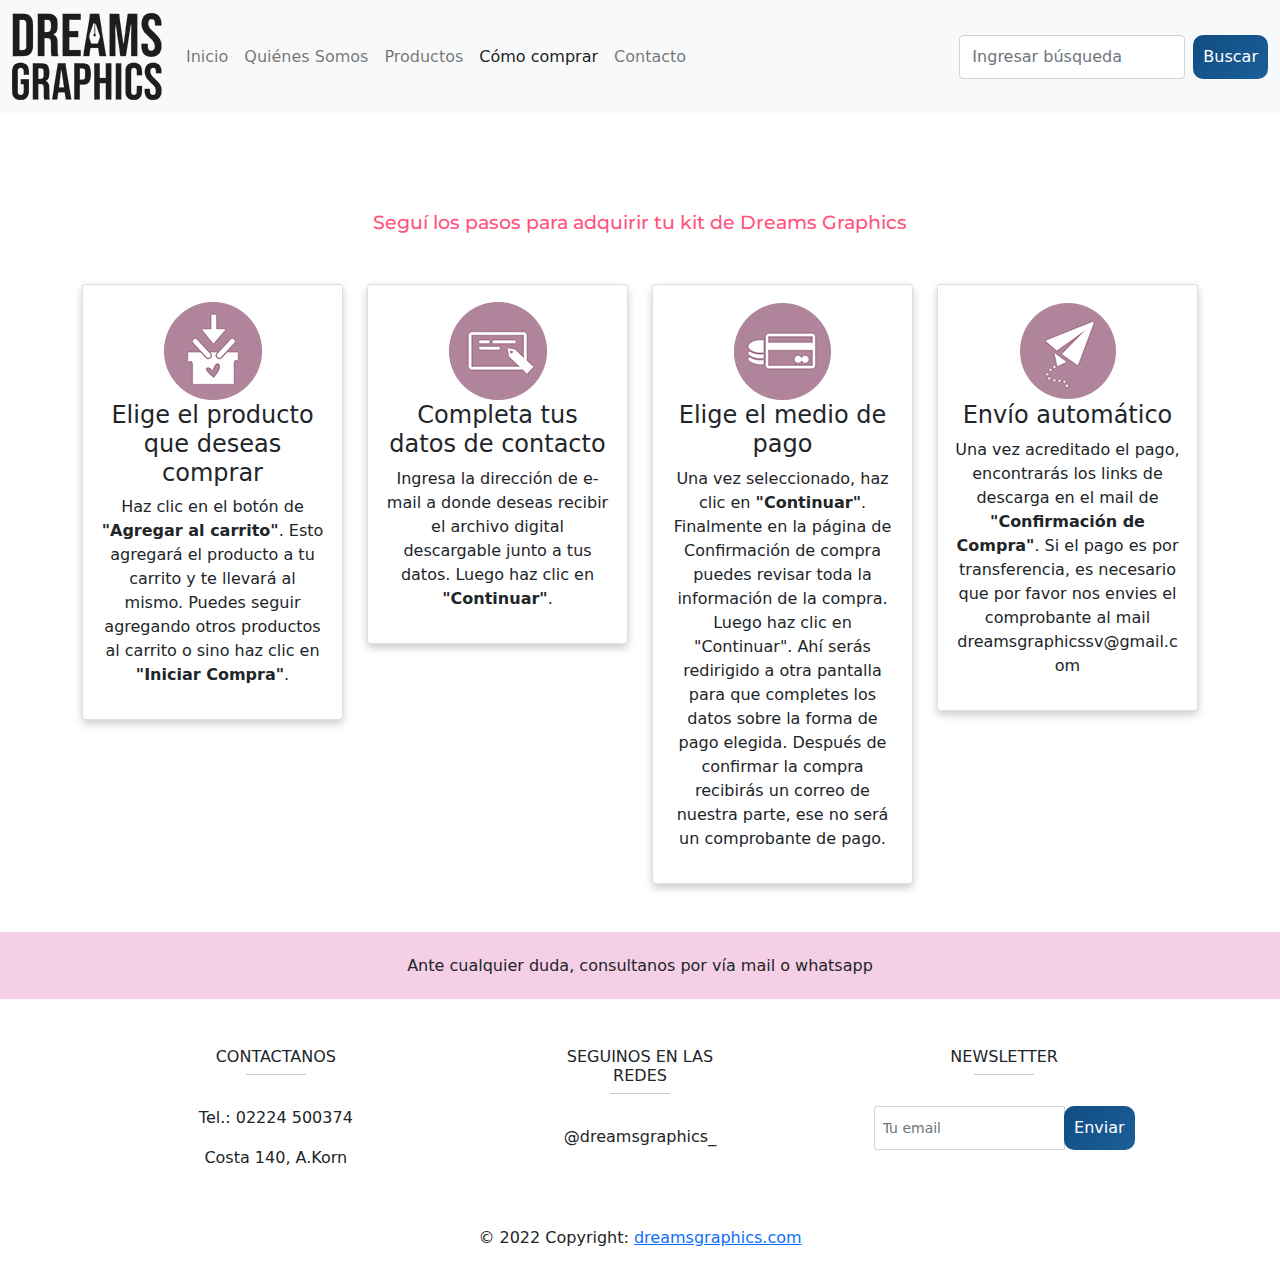
==== page/comoComprar.html @ 1149f074 "primer commit proyecto tercer entrega" ====
<!DOCTYPE html>
<html lang="en">
<head>

    <link rel="stylesheet" href="../css/bootstrap.min.css">
    <link rel="stylesheet" href="../css/bootstrap-grid.css">

    <meta charset="UTF-8">
    <meta http-equiv="X-UA-Compatible" content="IE=edge">
    <meta name="viewport" content="width=device-width, initial-scale=1.0">
    <meta name="description" content="En esta página tendrás los pasos a seguir para una correcta compra">
    <meta name="keywords"  content="DISEÑO, KITS, IMPRIMIBLES, EVENTOS, IMPRESIONES, CONSULTAS, COMPRAR">
    <title>Dreams Graphics - Compras</title>

    <link rel="preconnect" href="https://fonts.googleapis.com">
    <link rel="preconnect" href="https://fonts.gstatic.com" crossorigin>
    <link href="https://fonts.googleapis.com/css2?family=Montserrat:wght@500&family=Roboto&display=swap" rel="stylesheet">

    <link rel="stylesheet" href="../css/compilado.css">
    <link rel="stylesheet" href="https://cdnjs.cloudflare.com/ajax/libs/font-awesome/6.0.0-beta3/css/all.min.css" integrity="sha512-Fo3rlrZj/k7ujTnHg4CGR2D7kSs0v4LLanw2qksYuRlEzO+tcaEPQogQ0KaoGN26/zrn20ImR1DfuLWnOo7aBA==" crossorigin="anonymous" referrerpolicy="no-referrer" />
</head>
<body>
    <header class="header"> <!--NAVEGACIÓN-->
        <nav class="navbar navbar-expand-lg navbar-light bg-light">
          <div class="container-fluid">
            <a class="navbar-brand" href="#"> <img src="../img/logo.png" alt="imagen de logo"></a>
            <button class="navbar-toggler" type="button" data-bs-toggle="collapse" data-bs-target="#navbarSupportedContent" aria-controls="navbarSupportedContent" aria-expanded="false" aria-label="Toggle navigation">
              <span class="navbar-toggler-icon"></span>
            </button>
            <div class="collapse navbar-collapse" id="navbarSupportedContent">
              <ul class="navbar-nav me-auto mb-2 mb-lg-0 align-items-center">
                <li class="nav-item">
                  <a class="nav-link header__navItem" aria-current="page" href="../index.html">Inicio</a>
                </li>
                <li class="nav-item">
                  <a class="nav-link header__navItem" href="./quienesSomos.html">Quiénes Somos</a>
                </li>
                <li class="nav-item">
                  <a class="nav-link header__navItem" href="./productos.html">Productos</a>
                </li>
                <li class="nav-item">
                  <a class="nav-link active header__navItem" href="#">Cómo comprar</a>
                </li>
                <li class="nav-item">
                  <a class="nav-link header__navItem" href="./contacto.html">Contacto</a>
                </li>
              </ul>
              <form class="d-flex">
                <input class="form-control me-2" type="search" placeholder="Ingresar búsqueda" aria-label="Search">
                <button class="btn btn-outline-success header__botonBusqueda" type="submit">Buscar</button>
              </form>
            </div>
          </div>
        </nav>
   </header>


   <div class="container fluid ">
    <div class="row mt-5 ">

      <div>
        <h1 class="d-flex justify-content-center text-center h1 h1__index"> Seguí los pasos para adquirir tu kit de Dreams Graphics</h1>
      </div>

    <div class="col-md-3 align-items-stretch">
        <div class="card cards__shadow text-center p-3 cardCompra" >
            <img src="../img/iconoEleccion.png" alt="imagen icono eleccion" class="compraImage align-self-center">
            <h4 class="cardCompra__title">Elige el producto que deseas comprar</h4>
            <p class="cardCompra__text fs-6">Haz clic en el botón de <strong>"Agregar al carrito"</strong>. Esto agregará el producto a tu carrito y te llevará al mismo.
                Puedes seguir agregando otros productos al carrito o sino haz clic en <strong>"Iniciar Compra"</strong>.</p>
        </div>
    </div>

    <div class="col-md-3 align-items-stretch">
        <div class="card cards__shadow text-center p-3 cardCompra" >
            <img src="../img/iconoCompletar.png" alt="imagen icono completar" class="compraImage align-self-center">
            <h4 class="cardCompra__title">Completa tus datos de contacto</h4>
            <p class="cardCompra__text fs-6">Ingresa la dirección de e-mail a donde deseas recibir el archivo digital descargable junto a tus datos. Luego haz clic en <strong>"Continuar"</strong>.</p>
        </div>
    </div>

    <div class="col-md-3 align-items-stretch">
        <div class="card cards__shadow text-center p-3 cardCompra" >
            <img src="../img/iconoPagos.png" alt="imagen icono pagos" class="compraImage align-self-center">
            <h4 class="cardCompra__title">Elige el medio de pago</h4>
            <p class="cardCompra__text fs-6">Una vez seleccionado, haz clic en <strong>"Continuar"</strong>.
                Finalmente en la página de Confirmación de compra puedes revisar toda la información de la compra. Luego haz clic en "Continuar".
                Ahí serás redirigido a otra pantalla para que completes los datos sobre la forma de pago elegida. Después de confirmar la compra recibirás un correo de nuestra parte, ese no será un comprobante de pago.</p>
        </div>
    </div>

    <div class="col-md-3  align-items-stretch">
        <div class="card cards__shadow text-center p-3 cardCompra" >
            <img src="../img/iconoEnviar.png" alt="imagen icono envio" class="compraImage align-self-center">
            <h4 class="cardCompra__title">Envío automático</h4>
            <p class="cardCompra__text fs-6">Una vez acreditado el pago, encontrarás los links de descarga en el mail de <strong>"Confirmación de Compra"</strong>. Si el pago es por transferencia, es necesario que por favor nos envies el comprobante al mail dreamsgraphicssv@gmail.com</p>
        </div>
    </div>
   

  </div>
</div>
        

    <!-- Footer -->
<footer class="page-footer font-small unique-color-light mt-5 colorFooter">

    <div style="background-color: #f5cfe6;">
      <div class="container">
  
        <!-- Grid row-->
        <div class="row py-4 d-flex align-items-center">
  
          <!-- Grid column -->
          <div class="col-12 text-center text-md-left mb-4 mb-md-0">
            <h6 class="mb-0 white-text">Ante cualquier duda, consultanos por vía mail o whatsapp</h6>
          </div>
          <!-- Grid column -->
        </div>
        <!-- Grid row-->
  
      </div>
    </div>
  
    <!-- Footer Links -->
    <div class="container text-center text-md-left mt-5 ">
  
      <!-- Grid row -->
      <div class="row mt-3">
  
        <!-- Grid column -->
        <div class="col-md-3 col-lg-4 col-xl-3 mx-auto mb-4">
  
          <!-- Content -->
          <i class="fas fa-phone mr-3"></i>
          <h6 class="text-uppercase font-weight-bold">Contactanos</h6>
          <hr class="deep-purple accent-2 mb-4 mt-0 d-inline-block mx-auto" style="width: 60px;">
          <p>Tel.: 02224 500374</p>
          <p>
            <i class="fas fa-home mr-3"></i> Costa 140, A.Korn</p>
          <p>
  
        </div>
        <!-- Grid column -->
  
        <!-- Grid column -->
        <div class="col-md-2 col-lg-2 col-xl-2 mx-auto mb-4">
  
          <!-- Links -->
          <i class="fab fa-instagram fa-lg white-text mr-md-5 mr-3 fa-2x"> </i> <i class="fab fa-facebook-f fa-lg white-text mr-md-5 mr-3 fa-2x"> </i>
          <h6 class="text-uppercase font-weight-bold">Seguinos en las redes</h6>
          <hr class="deep-purple accent-2 mb-4 mt-0 d-inline-block mx-auto" style="width: 60px;">
          <p>@dreamsgraphics_</p>
  
        </div>
        <!-- Grid column -->
  
    
  
        <!-- Grid column -->
        <div class="col-md-4 col-lg-3 col-xl-3 mx-auto mb-md-0 mb-4">
  
          <!-- Links -->
          <i class="fas fa-envelope mr-3"></i>
          <h6 class="text-uppercase font-weight-bold">Newsletter</h6>
          <hr class="deep-purple accent-2 mb-4 mt-0 d-inline-block mx-auto" style="width: 60px;">
          <form class="input-group">
            <input type="text" class="form-control form-control-sm" placeholder="Tu email"
              aria-label="Tu email" aria-describedby="basic-addon2">
            <div class="input-group-append">
              <button class="btn btn-sm header__botonBusqueda my-0" type="button">Enviar</button>
            </div>
          </form>
  
        </div>
        <!-- Grid column -->
  
      </div>
      <!-- Grid row -->
  
    </div>
    <!-- Footer Links -->
  
    <!-- Copyright -->
    <div class="footer-copyright text-center py-3">© 2022 Copyright:
      <a class="copy" href="#"> dreamsgraphics.com</a>
    </div>
  
      </div>
    </div>
     </footer>



    <script src="../js/bootstrap.bundle.min.js"></script>
</body>
</html>
---- css/compilado.css ----
@import url("https://fonts.googleapis.com/css2?family=Montserrat:wght@500&family=Roboto&display=swap");
.header {
  background-color: white;
  position: sticky; }
  .header__navItem {
    color: #8049b4; }
  .header__navItem:hover {
    color: #e290b2;
    font-weight: bold; }
  .header__botonBusqueda {
    background: linear-gradient(-45deg, #ff537e, #f4a074, #2973b4, #104d82);
    background-size: 800% 400%;
    padding: 10px;
    display: inline-block;
    border: none;
    border-radius: 10px;
    font-size: 1rem;
    font-weight: 500;
    color: white;
    transition: all .5s ease-in-out;
    animation: gradient 10s infinite cubic-bezier(0.62, 0.28, 0.23, 0.99) both; }
  .header__botonBusqueda:hover {
    animation: gradient 3s infinite;
    transform: scale(1.05); }
  .header__botonBusqueda:active {
    animation: gradient 3s infinite;
    transform: scale(0.8); }

@keyframes gradient {
  0% {
    background-position: 0% 50%; }
  50% {
    background-position: 100% 50%; }
  100% {
    background-position: 0% 50%; } }

.h1 {
  font-size: 1.2rem; }
  .h1__index {
    color: #ff537e;
    font-family: 'Montserrat', sans-serif; }

.cards {
  background-color: white;
  align-content: center; }
  .cards__botonCartas, .botonContacto {
    font-family: 'Montserrat', sans-serif;
    font-size: 0.8rem;
    color: white; }
  .cards__shadow {
    box-shadow: 0 4px 8px 0 rgba(0, 0, 0, 0.2); }
  .cards__shadow:hover {
    box-shadow: 0 8px 16px 0 rgba(159, 0, 233, 0.4);
    transition: 0.3s; }
  .cards__cardContacto {
    background-color: #fff2f8;
    font-family: 'Montserrat', sans-serif;
    font-size: 0.8rem; }

.botonContacto {
  background-color: #ff537e; }

.botonContacto:hover {
  background-color: #d4145a; }

.producto {
  display: flex;
  text-align: center; }

.tarjeta {
  background-color: #FFFFFF;
  padding: 1rem; }

.footer {
  background-color: #fff3fa;
  font-weight: bold; }
  .footer__black {
    color: black; }
  .footer__black:hover {
    color: #550b9b; }
  .footer__copy {
    text-decoration: none;
    color: #7a539e; }
  .footer__copy:hover {
    text-decoration-line: underline;
    color: #a10a51; }

.icon--facebook {
  color: #121296; }

.icon--instagram {
  color: #d4145a; }

.icon--pinterest {
  color: #f71414; }

.categorias {
  font-size: 1.2rem;
  font-weight: bold; }

.aList {
  color: #9a5edd; }

.aList:hover {
  color: #ca0a74; }

.card-title {
  color: #ff537e; }

@media only screen and (max-width: 767px) {
  .footerFlex .d-flex {
    display: flex;
    flex-direction: column; }
  .d-flex {
    display: flex; }
  .cardFlex {
    display: flex;
    justify-content: center;
    padding: 3rem; }
  .cardKit {
    margin-top: 10px; }
  .cardInt {
    margin-top: 10px; }
  .cardCompra {
    display: flex;
    flex-direction: column;
    margin: 5px; } }

@media only screen and (min-width: 1024px) {
  .navbar-expand-lg .navbar-collapse {
    justify-content: flex-end; }
  .footerFlex {
    display: flex;
    justify-content: space-around; }
  .d-flex {
    display: flex;
    flex-direction: row; }
  .h1 {
    margin: 50px; } }
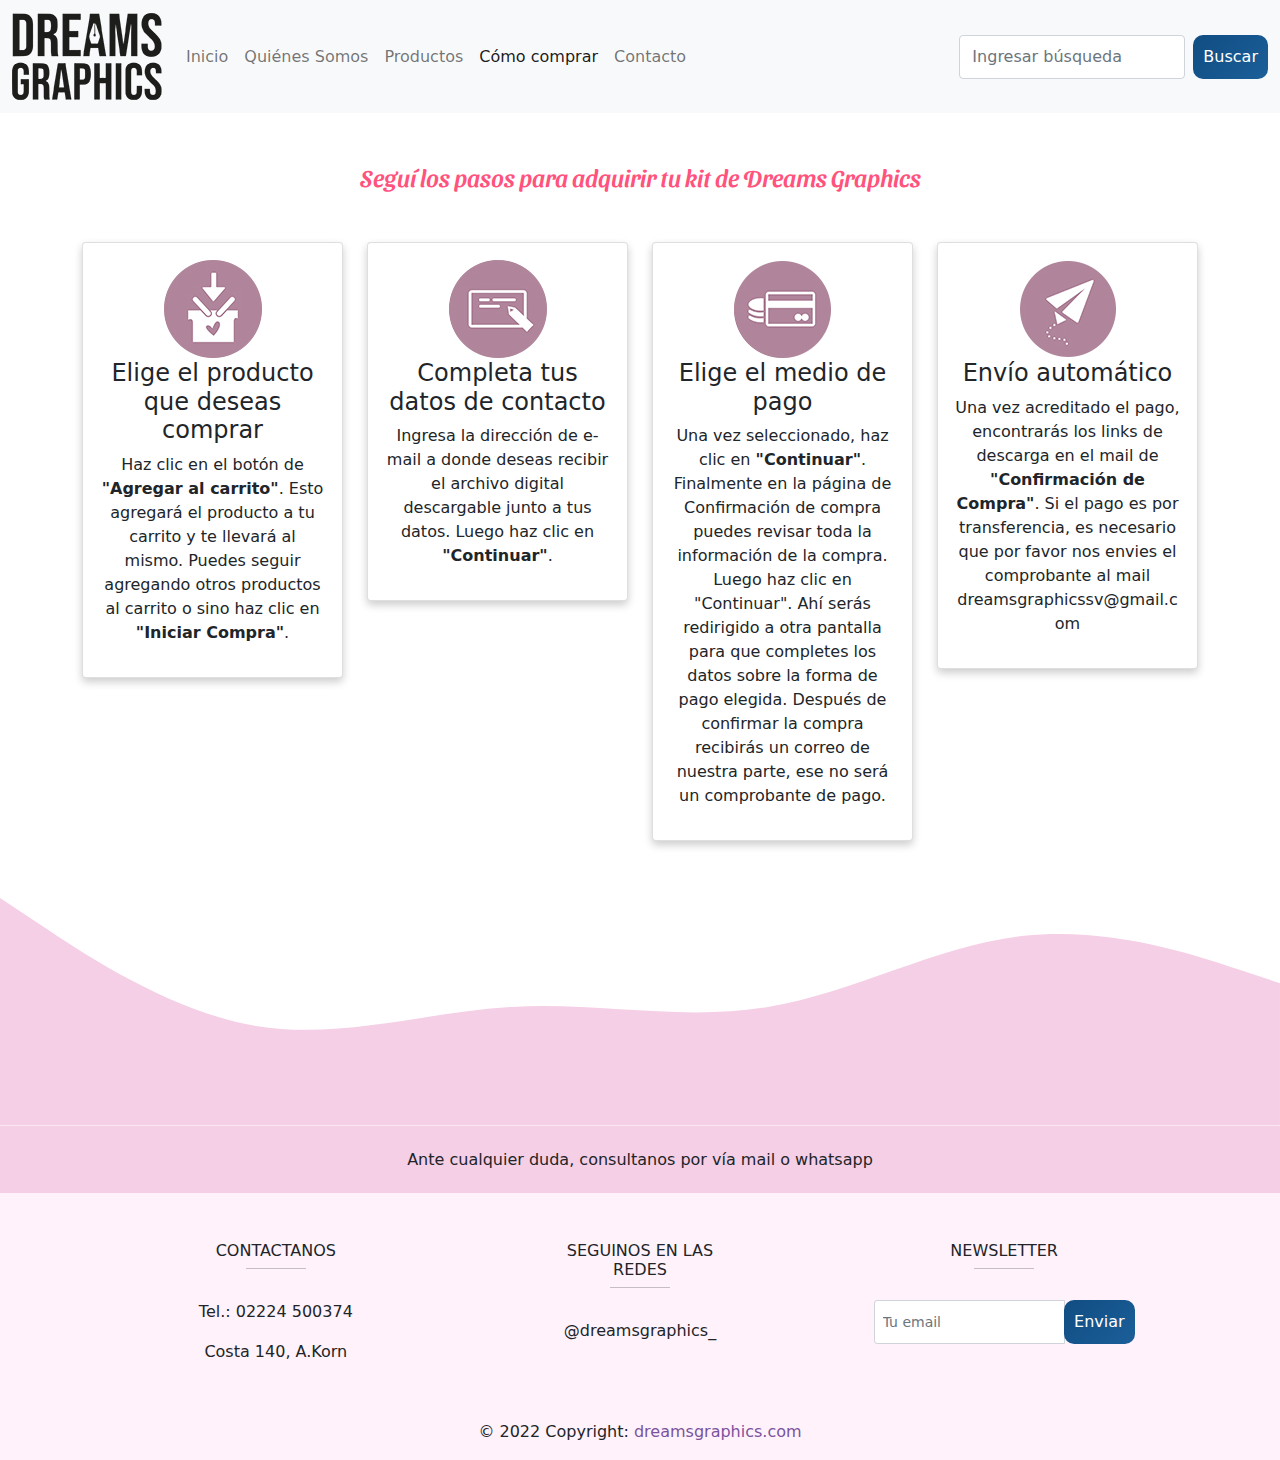
==== commit 917f66e3: "arreglo de todas las páginas junto con sass" ====
--- a/page/comoComprar.html
+++ b/page/comoComprar.html
@@ -20,7 +20,9 @@
     <link rel="stylesheet" href="https://cdnjs.cloudflare.com/ajax/libs/font-awesome/6.0.0-beta3/css/all.min.css" integrity="sha512-Fo3rlrZj/k7ujTnHg4CGR2D7kSs0v4LLanw2qksYuRlEzO+tcaEPQogQ0KaoGN26/zrn20ImR1DfuLWnOo7aBA==" crossorigin="anonymous" referrerpolicy="no-referrer" />
 </head>
 <body>
-    <header class="header"> <!--NAVEGACIÓN-->
+
+  <!--NAVEGACIÓN-->
+    <header class="header"> 
         <nav class="navbar navbar-expand-lg navbar-light bg-light">
           <div class="container-fluid">
             <a class="navbar-brand" href="#"> <img src="../img/logo.png" alt="imagen de logo"></a>
@@ -54,9 +56,9 @@
         </nav>
    </header>
 
-
-   <div class="container fluid ">
-    <div class="row mt-5 ">
+    <!--Cartas paso a paso-->
+   <div class="container fluid">
+    <div class="row ">
 
       <div>
         <h1 class="d-flex justify-content-center text-center h1 h1__index"> Seguí los pasos para adquirir tu kit de Dreams Graphics</h1>
@@ -96,14 +98,18 @@
             <p class="cardCompra__text fs-6">Una vez acreditado el pago, encontrarás los links de descarga en el mail de <strong>"Confirmación de Compra"</strong>. Si el pago es por transferencia, es necesario que por favor nos envies el comprobante al mail dreamsgraphicssv@gmail.com</p>
         </div>
     </div>
-   
+  
 
   </div>
 </div>
+
+<div>
+  <svg xmlns="http://www.w3.org/2000/svg" viewBox="0 0 1440 320"><path fill="#f5cfe6" fill-opacity="1" d="M0,64L48,96C96,128,192,192,288,208C384,224,480,192,576,186.7C672,181,768,203,864,186.7C960,171,1056,117,1152,106.7C1248,96,1344,128,1392,144L1440,160L1440,320L1392,320C1344,320,1248,320,1152,320C1056,320,960,320,864,320C768,320,672,320,576,320C480,320,384,320,288,320C192,320,96,320,48,320L0,320Z"></path></svg>
+</div>
         
 
     <!-- Footer -->
-<footer class="page-footer font-small unique-color-light mt-5 colorFooter">
+<footer class="page-footer font-small unique-color-light" style="background-color: #fff2fa">
 
     <div style="background-color: #f5cfe6;">
       <div class="container">
@@ -182,13 +188,13 @@
     <!-- Footer Links -->
   
     <!-- Copyright -->
-    <div class="footer-copyright text-center py-3">© 2022 Copyright:
-      <a class="copy" href="#"> dreamsgraphics.com</a>
-    </div>
-  
-      </div>
-    </div>
-     </footer>
+  <div class="footer-copyright text-center py-3">© 2022 Copyright:
+    <a class="footer__copy" href="#"> dreamsgraphics.com</a>
+  </div>
+
+    </div>
+  </div>
+   </footer>
 
 
 
--- a/css/compilado.css
+++ b/css/compilado.css
@@ -1,4 +1,4 @@
-@import url("https://fonts.googleapis.com/css2?family=Montserrat:wght@500&family=Roboto&display=swap");
+@import url("https://fonts.googleapis.com/css2?family=Montserrat:wght@500&family=Roboto&family=Sansita+Swashed&display=swap");
 .header {
   background-color: white;
   position: sticky; }
@@ -35,10 +35,10 @@
     background-position: 0% 50%; } }
 
 .h1 {
-  font-size: 1.2rem; }
+  font-size: 1.5rem; }
   .h1__index {
     color: #ff537e;
-    font-family: 'Montserrat', sans-serif; }
+    font-family: 'Sansita Swashed', cursive; }
 
 .cards {
   background-color: white;
@@ -46,7 +46,9 @@
   .cards__botonCartas, .botonContacto {
     font-family: 'Montserrat', sans-serif;
     font-size: 0.8rem;
-    color: white; }
+    color: white;
+    background-color: #ff537e;
+    border-color: #d4145a; }
   .cards__shadow {
     box-shadow: 0 4px 8px 0 rgba(0, 0, 0, 0.2); }
   .cards__shadow:hover {
@@ -56,6 +58,8 @@
     background-color: #fff2f8;
     font-family: 'Montserrat', sans-serif;
     font-size: 0.8rem; }
+  .cards__cardKit {
+    text-align: center; }
 
 .botonContacto {
   background-color: #ff537e; }
@@ -88,11 +92,20 @@
 .icon--facebook {
   color: #121296; }
 
+.icon--facebook:hover {
+  transform: scale(1.2); }
+
 .icon--instagram {
   color: #d4145a; }
 
+.icon--instagram:hover {
+  transform: scale(1.2); }
+
 .icon--pinterest {
   color: #f71414; }
+
+.icon--pinterest:hover {
+  transform: scale(1.2); }
 
 .categorias {
   font-size: 1.2rem;
@@ -117,14 +130,18 @@
     display: flex;
     justify-content: center;
     padding: 3rem; }
-  .cardKit {
+  .cards__cardKit {
     margin-top: 10px; }
   .cardInt {
     margin-top: 10px; }
   .cardCompra {
     display: flex;
     flex-direction: column;
-    margin: 5px; } }
+    margin: 5px; }
+  .encabezado {
+    margin: 0px; }
+  .h1 {
+    margin-top: 5px; } }
 
 @media only screen and (min-width: 1024px) {
   .navbar-expand-lg .navbar-collapse {
@@ -136,4 +153,6 @@
     display: flex;
     flex-direction: row; }
   .h1 {
-    margin: 50px; } }
+    margin: 50px; }
+  .redes {
+    text-align: start; } }
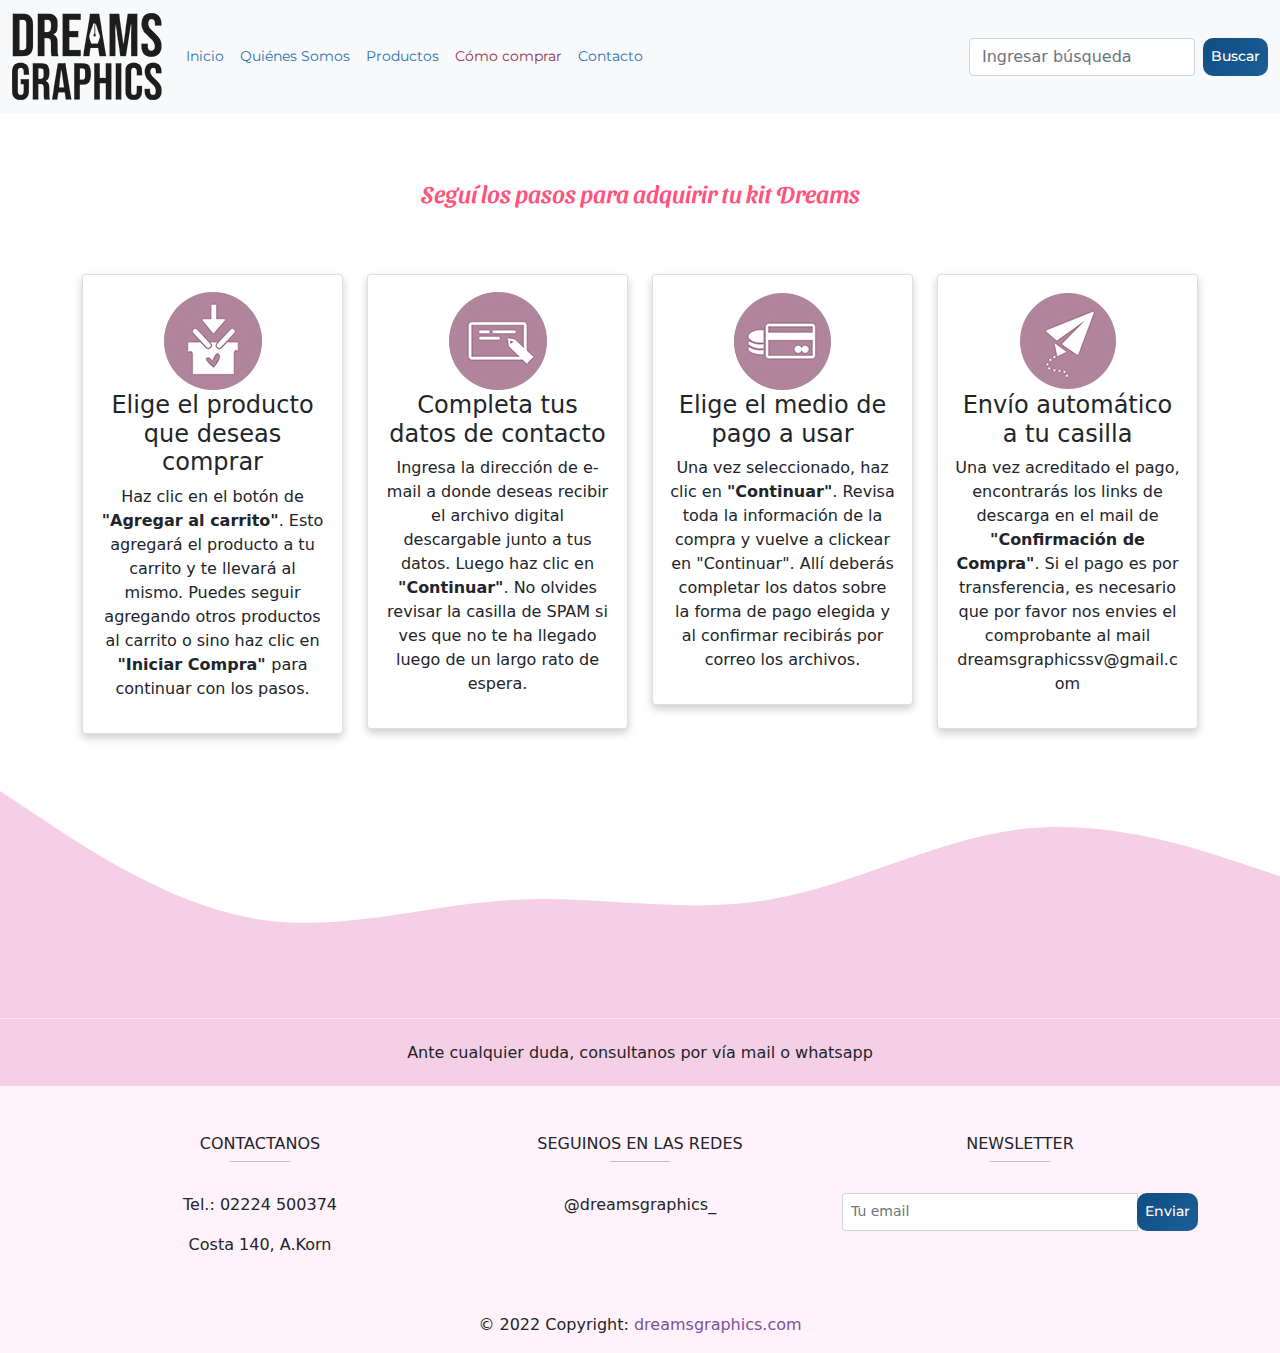
==== commit 1096c9ab: "ajuste en página guía de compras" ====
--- a/page/comoComprar.html
+++ b/page/comoComprar.html
@@ -8,7 +8,7 @@
     <meta charset="UTF-8">
     <meta http-equiv="X-UA-Compatible" content="IE=edge">
     <meta name="viewport" content="width=device-width, initial-scale=1.0">
-    <meta name="description" content="En esta página tendrás los pasos a seguir para una correcta compra">
+    <meta name="description" content="Seguí los pasos y obtené tu kit de Dreams Graphics">
     <meta name="keywords"  content="DISEÑO, KITS, IMPRIMIBLES, EVENTOS, IMPRESIONES, CONSULTAS, COMPRAR">
     <title>Dreams Graphics - Compras</title>
 
@@ -25,7 +25,7 @@
     <header class="header"> 
         <nav class="navbar navbar-expand-lg navbar-light bg-light">
           <div class="container-fluid">
-            <a class="navbar-brand" href="#"> <img src="../img/logo.png" alt="imagen de logo"></a>
+            <a class="navbar-brand" href="../index.html"> <img src="../img/logo.png" alt="imagen de logo"></a>
             <button class="navbar-toggler" type="button" data-bs-toggle="collapse" data-bs-target="#navbarSupportedContent" aria-controls="navbarSupportedContent" aria-expanded="false" aria-label="Toggle navigation">
               <span class="navbar-toggler-icon"></span>
             </button>
@@ -41,7 +41,7 @@
                   <a class="nav-link header__navItem" href="./productos.html">Productos</a>
                 </li>
                 <li class="nav-item">
-                  <a class="nav-link active header__navItem" href="#">Cómo comprar</a>
+                  <a class="nav-link header__active header__navItem" href="#">Cómo comprar</a>
                 </li>
                 <li class="nav-item">
                   <a class="nav-link header__navItem" href="./contacto.html">Contacto</a>
@@ -56,45 +56,47 @@
         </nav>
    </header>
 
+   <!--ENCABEZADO-->
+   <div>
+    <h1 class="d-flex justify-content-center text-center h1 h1__index p-3"> Seguí los pasos para adquirir tu kit Dreams</h1>
+  </div>
+</div>
+
     <!--Cartas paso a paso-->
    <div class="container fluid">
     <div class="row ">
 
-      <div>
-        <h1 class="d-flex justify-content-center text-center h1 h1__index"> Seguí los pasos para adquirir tu kit de Dreams Graphics</h1>
-      </div>
-
-    <div class="col-md-3 align-items-stretch">
+    <div class="col-md-6 col-lg-3 align-items-stretch">
         <div class="card cards__shadow text-center p-3 cardCompra" >
             <img src="../img/iconoEleccion.png" alt="imagen icono eleccion" class="compraImage align-self-center">
             <h4 class="cardCompra__title">Elige el producto que deseas comprar</h4>
             <p class="cardCompra__text fs-6">Haz clic en el botón de <strong>"Agregar al carrito"</strong>. Esto agregará el producto a tu carrito y te llevará al mismo.
-                Puedes seguir agregando otros productos al carrito o sino haz clic en <strong>"Iniciar Compra"</strong>.</p>
-        </div>
-    </div>
-
-    <div class="col-md-3 align-items-stretch">
+                Puedes seguir agregando otros productos al carrito o sino haz clic en <strong>"Iniciar Compra" </strong> para continuar con los pasos.</p>
+        </div>
+    </div>
+
+    <div class="col-md-6 col-lg-3 align-items-stretch">
         <div class="card cards__shadow text-center p-3 cardCompra" >
             <img src="../img/iconoCompletar.png" alt="imagen icono completar" class="compraImage align-self-center">
             <h4 class="cardCompra__title">Completa tus datos de contacto</h4>
-            <p class="cardCompra__text fs-6">Ingresa la dirección de e-mail a donde deseas recibir el archivo digital descargable junto a tus datos. Luego haz clic en <strong>"Continuar"</strong>.</p>
-        </div>
-    </div>
-
-    <div class="col-md-3 align-items-stretch">
+            <p class="cardCompra__text fs-6">Ingresa la dirección de e-mail a donde deseas recibir el archivo digital descargable junto a tus datos. Luego haz clic en <strong>"Continuar"</strong>. No olvides revisar la casilla de SPAM si ves que no te ha llegado luego de un largo rato de espera.</p>
+        </div>
+    </div>
+
+    <div class="col-md-6 col-lg-3 align-items-stretch">
         <div class="card cards__shadow text-center p-3 cardCompra" >
             <img src="../img/iconoPagos.png" alt="imagen icono pagos" class="compraImage align-self-center">
-            <h4 class="cardCompra__title">Elige el medio de pago</h4>
+            <h4 class="cardCompra__title">Elige el medio de pago a usar</h4>
             <p class="cardCompra__text fs-6">Una vez seleccionado, haz clic en <strong>"Continuar"</strong>.
-                Finalmente en la página de Confirmación de compra puedes revisar toda la información de la compra. Luego haz clic en "Continuar".
-                Ahí serás redirigido a otra pantalla para que completes los datos sobre la forma de pago elegida. Después de confirmar la compra recibirás un correo de nuestra parte, ese no será un comprobante de pago.</p>
-        </div>
-    </div>
-
-    <div class="col-md-3  align-items-stretch">
+                Revisa toda la información de la compra y vuelve a clickear en "Continuar".
+                Allí deberás completar los datos sobre la forma de pago elegida y al confirmar recibirás por correo los archivos.</p>
+        </div>
+    </div>
+
+    <div class="col-md-6 col-lg-3 align-items-stretch">
         <div class="card cards__shadow text-center p-3 cardCompra" >
             <img src="../img/iconoEnviar.png" alt="imagen icono envio" class="compraImage align-self-center">
-            <h4 class="cardCompra__title">Envío automático</h4>
+            <h4 class="cardCompra__title">Envío automático a tu casilla</h4>
             <p class="cardCompra__text fs-6">Una vez acreditado el pago, encontrarás los links de descarga en el mail de <strong>"Confirmación de Compra"</strong>. Si el pago es por transferencia, es necesario que por favor nos envies el comprobante al mail dreamsgraphicssv@gmail.com</p>
         </div>
     </div>
@@ -111,83 +113,83 @@
     <!-- Footer -->
 <footer class="page-footer font-small unique-color-light" style="background-color: #fff2fa">
 
-    <div style="background-color: #f5cfe6;">
-      <div class="container">
+  <div style="background-color: #f5cfe6;">
+    <div class="container">
+
+      <!-- Grid row-->
+      <div class="row py-4 d-flex align-items-center">
+
+        <!-- Grid column -->
+        <div class="col-12 text-center text-md-left mb-4 mb-md-0">
+          <h6 class="mb-0 white-text">Ante cualquier duda, consultanos por vía mail o whatsapp</h6>
+        </div>
+        <!-- Grid column -->
+      </div>
+      <!-- Grid row-->
+
+    </div>
+  </div>
+
+  <!-- Footer Links -->
+  <div class="container text-center text-md-left mt-5 ">
+
+    <!-- Grid row -->
+    <div class="row mt-3 justify-content-around">
+
+      <!-- Grid column -->
+      <div class="col-md-4 mx-auto mb-4">
+
+        <!-- Content -->
+        <i class="fas fa-phone mr-3"></i>
+        <h6 class="text-uppercase font-weight-bold">Contactanos</h6>
+        <hr class="deep-purple accent-2 mb-4 mt-0 d-inline-block mx-auto" style="width: 60px;">
+        <p>Tel.: 02224 500374</p>
+        <p>
+          <i class="fas fa-home mr-3"></i> Costa 140, A.Korn</p>
+        <p>
+
+      </div>
+      <!-- Grid column -->
+
+      <!-- Grid column -->
+      <div class="col-md-4 mx-auto mb-4">
+
+        <!-- Links -->
+        <i class="fab fa-instagram fa-lg white-text mr-md-5 mr-3 fa-2x"> </i> <i class="fab fa-facebook-f fa-lg white-text mr-md-5 mr-3 fa-2x"> </i>
+        <h6 class="text-uppercase font-weight-bold">Seguinos en las redes</h6>
+        <hr class="deep-purple accent-2 mb-4 mt-0 d-inline-block mx-auto" style="width: 60px;">
+        <p>@dreamsgraphics_</p>
+
+      </div>
+      <!-- Grid column -->
+
   
-        <!-- Grid row-->
-        <div class="row py-4 d-flex align-items-center">
-  
-          <!-- Grid column -->
-          <div class="col-12 text-center text-md-left mb-4 mb-md-0">
-            <h6 class="mb-0 white-text">Ante cualquier duda, consultanos por vía mail o whatsapp</h6>
+
+      <!-- Grid column -->
+      <div class="col-md-4 mx-auto mb-md-0 mb-4">
+
+        <!-- Links -->
+        <i class="fas fa-envelope mr-3"></i>
+        <h6 class="text-uppercase font-weight-bold">Newsletter</h6>
+        <hr class="deep-purple accent-2 mb-4 mt-0 d-inline-block mx-auto" style="width: 60px;">
+        <form class="input-group">
+          <input type="text" class="form-control form-control-sm" placeholder="Tu email"
+            aria-label="Tu email" aria-describedby="basic-addon2">
+          <div class="input-group-append">
+            <button class="btn btn-sm header__botonBusqueda my-0" type="button">Enviar</button>
           </div>
-          <!-- Grid column -->
-        </div>
-        <!-- Grid row-->
-  
-      </div>
-    </div>
-  
-    <!-- Footer Links -->
-    <div class="container text-center text-md-left mt-5 ">
-  
-      <!-- Grid row -->
-      <div class="row mt-3">
-  
-        <!-- Grid column -->
-        <div class="col-md-3 col-lg-4 col-xl-3 mx-auto mb-4">
-  
-          <!-- Content -->
-          <i class="fas fa-phone mr-3"></i>
-          <h6 class="text-uppercase font-weight-bold">Contactanos</h6>
-          <hr class="deep-purple accent-2 mb-4 mt-0 d-inline-block mx-auto" style="width: 60px;">
-          <p>Tel.: 02224 500374</p>
-          <p>
-            <i class="fas fa-home mr-3"></i> Costa 140, A.Korn</p>
-          <p>
-  
-        </div>
-        <!-- Grid column -->
-  
-        <!-- Grid column -->
-        <div class="col-md-2 col-lg-2 col-xl-2 mx-auto mb-4">
-  
-          <!-- Links -->
-          <i class="fab fa-instagram fa-lg white-text mr-md-5 mr-3 fa-2x"> </i> <i class="fab fa-facebook-f fa-lg white-text mr-md-5 mr-3 fa-2x"> </i>
-          <h6 class="text-uppercase font-weight-bold">Seguinos en las redes</h6>
-          <hr class="deep-purple accent-2 mb-4 mt-0 d-inline-block mx-auto" style="width: 60px;">
-          <p>@dreamsgraphics_</p>
-  
-        </div>
-        <!-- Grid column -->
-  
-    
-  
-        <!-- Grid column -->
-        <div class="col-md-4 col-lg-3 col-xl-3 mx-auto mb-md-0 mb-4">
-  
-          <!-- Links -->
-          <i class="fas fa-envelope mr-3"></i>
-          <h6 class="text-uppercase font-weight-bold">Newsletter</h6>
-          <hr class="deep-purple accent-2 mb-4 mt-0 d-inline-block mx-auto" style="width: 60px;">
-          <form class="input-group">
-            <input type="text" class="form-control form-control-sm" placeholder="Tu email"
-              aria-label="Tu email" aria-describedby="basic-addon2">
-            <div class="input-group-append">
-              <button class="btn btn-sm header__botonBusqueda my-0" type="button">Enviar</button>
-            </div>
-          </form>
-  
-        </div>
-        <!-- Grid column -->
-  
-      </div>
-      <!-- Grid row -->
-  
-    </div>
-    <!-- Footer Links -->
-  
-    <!-- Copyright -->
+        </form>
+
+      </div>
+      <!-- Grid column -->
+
+    </div>
+    <!-- Grid row -->
+
+  </div>
+  <!-- Footer Links -->
+
+  <!-- Copyright -->
   <div class="footer-copyright text-center py-3">© 2022 Copyright:
     <a class="footer__copy" href="#"> dreamsgraphics.com</a>
   </div>
--- a/css/compilado.css
+++ b/css/compilado.css
@@ -1,20 +1,24 @@
-@import url("https://fonts.googleapis.com/css2?family=Montserrat:wght@500&family=Roboto&family=Sansita+Swashed&display=swap");
+@import url("https://fonts.googleapis.com/css2?family=Lato:wght@300;400&family=Montserrat:wght@500&family=Roboto&family=Sansita+Swashed&display=swap");
 .header {
-  background-color: white;
-  position: sticky; }
+  background-color: white; }
   .header__navItem {
-    color: #8049b4; }
+    font-family: 'Montserrat', sans-serif;
+    font-size: 0.9rem;
+    color: #2973b4 !important; }
   .header__navItem:hover {
-    color: #e290b2;
+    color: #f87385 !important;
     font-weight: bold; }
+  .header__active {
+    color: #943052 !important; }
   .header__botonBusqueda {
+    font-family: 'Montserrat', sans-serif;
     background: linear-gradient(-45deg, #ff537e, #f4a074, #2973b4, #104d82);
     background-size: 800% 400%;
-    padding: 10px;
+    padding: 8px;
     display: inline-block;
     border: none;
     border-radius: 10px;
-    font-size: 1rem;
+    font-size: 0.9rem;
     font-weight: 500;
     color: white;
     transition: all .5s ease-in-out;
@@ -43,12 +47,33 @@
 .cards {
   background-color: white;
   align-content: center; }
+  .cards__cardTitle {
+    font-family: 'Montserrat', sans-serif;
+    font-weight: bold;
+    font-size: 1.1rem;
+    color: #d4145a; }
+  .cards__cardText {
+    font-family: 'Lato', sans-serif;
+    font-size: 1rem; }
   .cards__botonCartas, .botonContacto {
-    font-family: 'Montserrat', sans-serif;
+    font-family: 'Lato', sans-serif;
+    background: linear-gradient(-45deg, #ff537e, #f4a074, #2973b4, #104d82);
+    background-size: 800% 400%;
+    padding: 8px;
+    display: inline-block;
+    border: none;
+    border-radius: 10px;
     font-size: 0.8rem;
+    font-weight: bold;
     color: white;
-    background-color: #ff537e;
-    border-color: #d4145a; }
+    transition: all .5s ease-in-out;
+    animation: gradient 10s infinite cubic-bezier(0.62, 0.28, 0.23, 0.99) both; }
+  .cards__botonCartas:hover, .botonContacto:hover {
+    animation: gradient 3s infinite;
+    transform: scale(1.05); }
+  .cards__botonCartas:active, .botonContacto:active {
+    animation: gradient 3s infinite;
+    transform: scale(0.8); }
   .cards__shadow {
     box-shadow: 0 4px 8px 0 rgba(0, 0, 0, 0.2); }
   .cards__shadow:hover {
@@ -88,6 +113,13 @@
   .footer__copy:hover {
     text-decoration-line: underline;
     color: #a10a51; }
+  .footer__title {
+    font-family: 'Montserrat', sans-serif;
+    font-weight: bold;
+    font-size: 0.9rem;
+    color: #121296; }
+  .footer__icon {
+    color: #ff537e; }
 
 .icon--facebook {
   color: #121296; }
@@ -108,19 +140,24 @@
   transform: scale(1.2); }
 
 .categorias {
-  font-size: 1.2rem;
+  font-family: 'Montserrat', sans-serif;
+  font-size: 1rem;
   font-weight: bold; }
 
 .aList {
-  color: #9a5edd; }
+  color: #9a5edd;
+  font-family: 'Lato', sans-serif; }
 
 .aList:hover {
   color: #ca0a74; }
 
 .card-title {
+  font-family: 'Montserrat', sans-serif;
+  font-size: 1.2rem;
+  font-weight: bold;
   color: #ff537e; }
 
-@media only screen and (max-width: 767px) {
+@media only screen and (max-width: 768px) {
   .footerFlex .d-flex {
     display: flex;
     flex-direction: column; }
@@ -141,7 +178,10 @@
   .encabezado {
     margin: 0px; }
   .h1 {
-    margin-top: 5px; } }
+    margin-top: 5px; }
+  .cards__categoria {
+    margin-top: 10px;
+    text-align: center; } }
 
 @media only screen and (min-width: 1024px) {
   .navbar-expand-lg .navbar-collapse {
@@ -155,4 +195,6 @@
   .h1 {
     margin: 50px; }
   .redes {
-    text-align: start; } }
+    text-align: start; }
+  .productosGeneral {
+    margin: 50px; } }
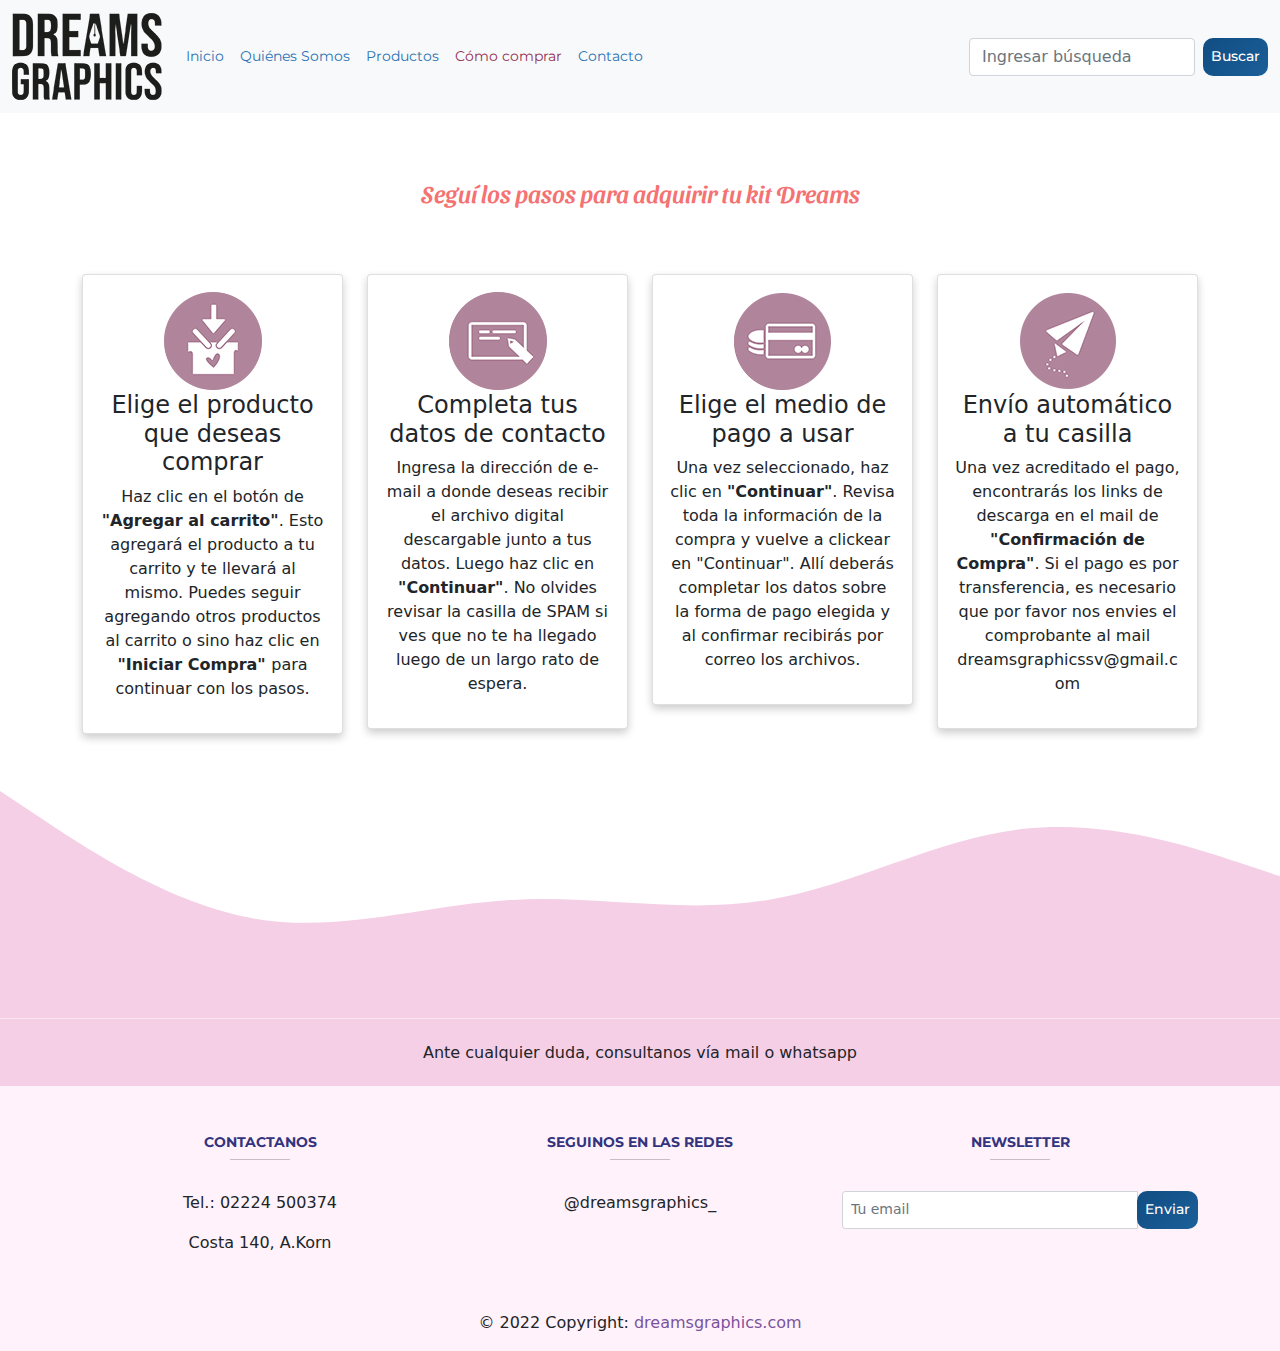
==== commit 3caf7c95: "ajustes página de contacto y ajustes finales" ====
--- a/page/comoComprar.html
+++ b/page/comoComprar.html
@@ -22,7 +22,7 @@
 <body>
 
   <!--NAVEGACIÓN-->
-    <header class="header"> 
+    <header class=" sticky-top header"> 
         <nav class="navbar navbar-expand-lg navbar-light bg-light">
           <div class="container-fluid">
             <a class="navbar-brand" href="../index.html"> <img src="../img/logo.png" alt="imagen de logo"></a>
@@ -110,7 +110,7 @@
 </div>
         
 
-    <!-- Footer -->
+     <!-- Footer -->
 <footer class="page-footer font-small unique-color-light" style="background-color: #fff2fa">
 
   <div style="background-color: #f5cfe6;">
@@ -121,7 +121,7 @@
 
         <!-- Grid column -->
         <div class="col-12 text-center text-md-left mb-4 mb-md-0">
-          <h6 class="mb-0 white-text">Ante cualquier duda, consultanos por vía mail o whatsapp</h6>
+          <h6 class="mb-0 white-text">Ante cualquier duda, consultanos vía mail o whatsapp</h6>
         </div>
         <!-- Grid column -->
       </div>
@@ -140,12 +140,12 @@
       <div class="col-md-4 mx-auto mb-4">
 
         <!-- Content -->
-        <i class="fas fa-phone mr-3"></i>
-        <h6 class="text-uppercase font-weight-bold">Contactanos</h6>
+        <i class="fas fa-phone mr-3 footer__icon"></i>
+        <h6 class="text-uppercase font-weight-bold footer__title">Contactanos</h6>
         <hr class="deep-purple accent-2 mb-4 mt-0 d-inline-block mx-auto" style="width: 60px;">
         <p>Tel.: 02224 500374</p>
         <p>
-          <i class="fas fa-home mr-3"></i> Costa 140, A.Korn</p>
+          <i class="fas fa-home mr-3 footer__icon"></i> Costa 140, A.Korn</p>
         <p>
 
       </div>
@@ -155,8 +155,8 @@
       <div class="col-md-4 mx-auto mb-4">
 
         <!-- Links -->
-        <i class="fab fa-instagram fa-lg white-text mr-md-5 mr-3 fa-2x"> </i> <i class="fab fa-facebook-f fa-lg white-text mr-md-5 mr-3 fa-2x"> </i>
-        <h6 class="text-uppercase font-weight-bold">Seguinos en las redes</h6>
+        <i class="fab fa-instagram fa-lg white-text mr-md-5 mr-3 fa-2x footer__icon"> </i> <i class="fab fa-facebook-f fa-lg white-text mr-md-5 mr-3 fa-2x footer__icon"> </i>
+        <h6 class="text-uppercase font-weight-bold footer__title">Seguinos en las redes</h6>
         <hr class="deep-purple accent-2 mb-4 mt-0 d-inline-block mx-auto" style="width: 60px;">
         <p>@dreamsgraphics_</p>
 
@@ -169,8 +169,8 @@
       <div class="col-md-4 mx-auto mb-md-0 mb-4">
 
         <!-- Links -->
-        <i class="fas fa-envelope mr-3"></i>
-        <h6 class="text-uppercase font-weight-bold">Newsletter</h6>
+        <i class="fas fa-envelope mr-3 footer__icon"></i>
+        <h6 class="text-uppercase font-weight-bold footer__title">Newsletter</h6>
         <hr class="deep-purple accent-2 mb-4 mt-0 d-inline-block mx-auto" style="width: 60px;">
         <form class="input-group">
           <input type="text" class="form-control form-control-sm" placeholder="Tu email"
--- a/css/compilado.css
+++ b/css/compilado.css
@@ -12,7 +12,7 @@
     color: #943052 !important; }
   .header__botonBusqueda {
     font-family: 'Montserrat', sans-serif;
-    background: linear-gradient(-45deg, #ff537e, #f4a074, #2973b4, #104d82);
+    background: linear-gradient(-45deg, #f57272, #f4a074, #2973b4, #104d82);
     background-size: 800% 400%;
     padding: 8px;
     display: inline-block;
@@ -41,7 +41,7 @@
 .h1 {
   font-size: 1.5rem; }
   .h1__index {
-    color: #ff537e;
+    color: #f57272;
     font-family: 'Sansita Swashed', cursive; }
 
 .cards {
@@ -57,7 +57,7 @@
     font-size: 1rem; }
   .cards__botonCartas, .botonContacto {
     font-family: 'Lato', sans-serif;
-    background: linear-gradient(-45deg, #ff537e, #f4a074, #2973b4, #104d82);
+    background: linear-gradient(-45deg, #f57272, #f4a074, #2973b4, #104d82);
     background-size: 800% 400%;
     padding: 8px;
     display: inline-block;
@@ -87,7 +87,7 @@
     text-align: center; }
 
 .botonContacto {
-  background-color: #ff537e; }
+  background-color: #f57272; }
 
 .botonContacto:hover {
   background-color: #d4145a; }
@@ -117,9 +117,9 @@
     font-family: 'Montserrat', sans-serif;
     font-weight: bold;
     font-size: 0.9rem;
-    color: #121296; }
+    color: #33337e; }
   .footer__icon {
-    color: #ff537e; }
+    color: #f57272; }
 
 .icon--facebook {
   color: #121296; }
@@ -155,7 +155,21 @@
   font-family: 'Montserrat', sans-serif;
   font-size: 1.2rem;
   font-weight: bold;
-  color: #ff537e; }
+  color: #f57272; }
+
+.red {
+  color: red; }
+
+.textForm {
+  font-family: 'Montserrat', sans-serif;
+  font-weight: bold; }
+
+.custom-select {
+  font-family: 'Lato', sans-serif; }
+
+.custom-select:hover {
+  background-color: #4636d4;
+  color: white; }
 
 @media only screen and (max-width: 768px) {
   .footerFlex .d-flex {
